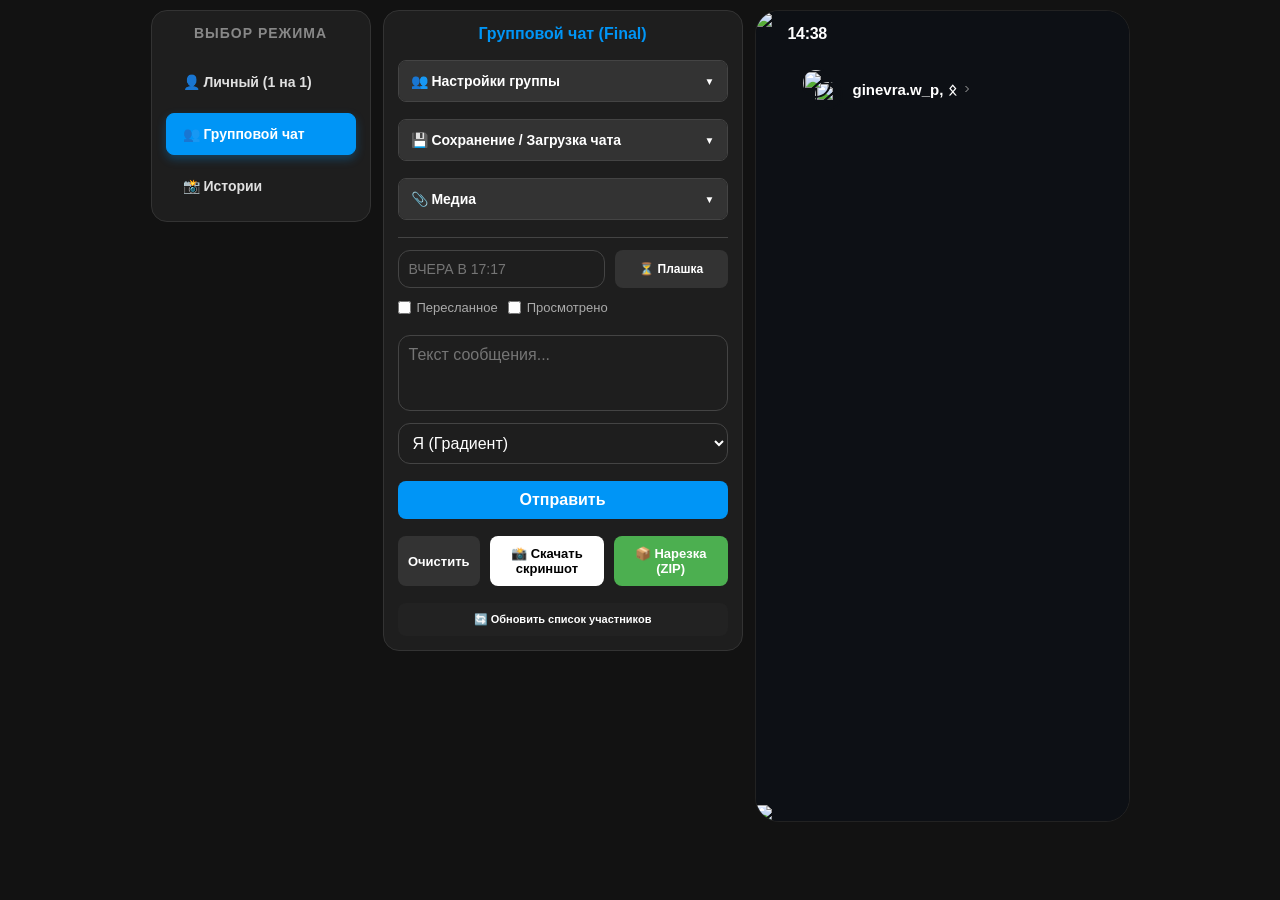
==== group.html @ 5d0ad5b0 "Update group.html" ====
<!DOCTYPE html>
<html lang="ru">
<head>
    <script src="https://telegram.org/js/telegram-web-app.js"></script>
    <meta charset="UTF-8">
    <meta name="viewport" content="width=device-width, initial-scale=1, maximum-scale=1, viewport-fit=cover">
    <title>Instagram Group Chat Generator - Pro Mode Final</title>
    <link rel="stylesheet" href="style.css?v=151">
    
    <script src="https://html2canvas.hertzen.com/dist/html2canvas.min.js"></script>
    <script src="https://cdnjs.cloudflare.com/ajax/libs/jszip/3.10.1/jszip.min.js"></script>
    
    <script src="export.js?v=151" defer></script>
    <script src="library.js?v=151" defer></script>
    <script src="scene_group.js?v=151" defer></script>
</head>
<body>
    <div class="sidebar">
        <div class="sidebar-title">Выбор режима</div>
        <a href="index.html" class="nav-item">👤 Личный (1 на 1)</a>
        <a href="group.html" class="nav-item active">👥 Групповой чат</a>
        <a href="story.html" class="nav-item">📸 Истории</a>
    </div>

    <div class="mobile-tabs">
        <button type="button" id="tabControls" class="active" onclick="toggleMobileTab('controls')">⚙️ Настройки</button>
        <button type="button" id="tabPreview" onclick="toggleMobileTab('preview')">📱 Превью</button>
    </div>

    <div class="controls-container">
        <div class="controls">
            <h3 class="group-title">Групповой чат (Final)</h3>

            <details class="control-section">
                <summary>👥 Настройки группы</summary>
                <div class="section-content">
                    <input type="text" id="groupName" placeholder="Название группы" value="ginevra.w_p, ᛟ" oninput="updateHeader()">
                    <div style="display: flex; gap: 5px;">
                        <input type="text" id="avTop" placeholder="Ава сверху" value="https://i.pravatar.cc/150?img=35" oninput="updateHeader()">
                        <input type="text" id="avBottom" placeholder="Ава снизу" value="https://i.pravatar.cc/150?img=68" oninput="updateHeader()">
                    </div>
                    <input type="text" id="timeHeader" value="14:38" oninput="updateTimeHeader()">
                </div>
            </details>

            <details class="control-section">
                <summary>💾 Сохранение / Загрузка чата</summary>
                <div class="section-content">
                    <button type="button" onclick="exportChat()" style="background: #333; font-size: 13px;">📥 Сохранить этот чат (JSON)</button>
                    <input type="file" id="importChatInput" accept=".json" style="display: none;" onchange="importChat(event)">
                    <button type="button" onclick="document.getElementById('importChatInput').click()" style="background: #333; font-size: 13px;">📤 Загрузить чат из файла</button>
                </div>
            </details>

            <details class="control-section">
                <summary>📎 Медиа</summary>
                <div class="section-content">
                    <strong>Ответ на историю:</strong>
                    <input type="file" onchange="previewMedia(this, 'story')">
                    <strong>Картинка в чат:</strong>
                    <input type="file" onchange="previewMedia(this, 'chatImg')">
                </div>
            </details>

            <hr style="border: 0; border-top: 1px solid #444;">

            <div style="display: flex; gap: 10px;">
                <input type="text" id="timeDividerInput" placeholder="ВЧЕРА В 17:17" style="flex: 2;">
                <button type="button" onclick="addTimeDivider()" style="flex: 1; background: #333; font-size: 12px;">⏳ Плашка</button>
            </div>

            <div id="replyIndicator" class="reply-indicator">
                <button type="button" class="cancel-btn" onclick="cancelReply()">✕</button>
                Отвечаем на: <span id="replyPreview" class="reply-indicator-text"></span>
            </div>

            <div style="display: flex; gap: 10px; align-items: center; margin-bottom: 8px; flex-wrap: wrap;">
                <label style="font-size: 13px; display: flex; align-items: center; gap: 6px; color: #aaa; cursor: pointer;">
                    <input type="checkbox" id="isForwardedCheckbox" style="width: auto; margin: 0; cursor: pointer;"> Пересланное
                </label>
                <label style="font-size: 13px; display: flex; align-items: center; gap: 6px; color: #aaa; cursor: pointer;">
                    <input type="checkbox" id="isSeenCheckbox" style="width: auto; margin: 0; cursor: pointer;" onchange="document.getElementById('seenTextInput').style.display = this.checked ? 'block' : 'none'"> Просмотрено
                </label>
                <input type="text" id="seenTextInput" placeholder="Напр: 5 ч. назад" style="display: none; flex: 1; padding: 4px 8px; font-size: 12px; height: 26px;">
            </div>

            <textarea id="messageInput" placeholder="Текст сообщения..." rows="3" style="font-family: inherit; resize: none;"></textarea>
            
            <select id="senderSelect"></select>
            
            <button type="button" id="mainActionBtn" onclick="addMessage()" style="margin-top: 5px;">Отправить</button>
            
            <div style="display: flex; gap: 10px; margin-top: 5px;">
                <button type="button" onclick="clearChat()" style="background: #333; flex: 1; font-size: 13px;">Очистить</button>
                <button type="button" onclick="downloadChat(event)" style="background: #fff; color: #000; flex: 1.5; font-size: 13px;">📸 Скачать скриншот</button>
                <button type="button" id="zipBtn" onclick="downloadChatAsZip('group')" style="background: #4CAF50; color: #fff; flex: 1.5; font-size: 13px;">📦 Нарезка (ZIP)</button>
            </div>
            <button type="button" onclick="updateSenderList()" style="background: #222; font-size: 11px; margin-top: 5px;">🔄 Обновить список участников</button>
        </div>
    </div>

    <div class="phone-container">
        <div class="phone-wrapper" id="captureArea">
            <div id="contextMenu" class="context-menu">
                <div class="menu-item" onclick="handleReply()">Ответить</div>
                <div class="menu-item" onclick="handleEdit()">Изменить</div>
                <div class="menu-item menu-item-danger" onclick="handleDelete()">Удалить</div>
            </div>

            <div class="chat-container">
                <div class="top-bar-container">
                    <img src="https://i.postimg.cc/CLHkRs4K/верхний_бар.png" crossorigin="anonymous">
                    <div id="iosTimeDisplay">14:38</div>
                    <div class="dynamic-header">
                        <div class="group-avatars-container">
                            <img id="headerAvTop" class="av-top" src="" crossorigin="anonymous">
                            <img id="headerAvBottom" class="av-bottom" src="" crossorigin="anonymous">
                        </div>
                        <div class="header-info"><div class="name"><span id="headerGroupName"></span><svg width="12" height="12" viewBox="0 0 24 24" fill="none" stroke="#A8A8A8" stroke-width="2"><path d="M9 18l6-6-6-6"/></svg></div></div>
                    </div>
                </div>
                <div class="messages" id="messagesBox"></div>
                <div class="bottom-bar-container"><img src="https://i.postimg.cc/SK5zBTm1/нижний_бар.png" crossorigin="anonymous"></div>
            </div>
        </div>
    </div>
</body>
</html>
---- style.css ----
@font-face {
    font-family: 'SF Pro Display';
    src: local('-apple-system'), local('BlinkMacSystemFont');
}
* { box-sizing: border-box; margin: 0; padding: 0; }
body { 
    font-family: 'SF Pro Display', -apple-system, BlinkMacSystemFont, 'Segoe UI', Roboto, Helvetica, Arial, sans-serif; 
    background: #121212; display: flex; justify-content: center; gap: 20px; padding: 20px; min-height: 100vh; color: #fff;
}

/* СТИЛИ ДЛЯ БОКОВОГО МЕНЮ */
.sidebar { 
    background: #1e1e1e; border-radius: 16px; padding: 20px; width: 220px; 
    box-shadow: 0 4px 15px rgba(0,0,0,0.3); display: flex; flex-direction: column; 
    gap: 10px; border: 1px solid #333; height: fit-content; flex-shrink: 0;
}
.sidebar-title { font-size: 14px; color: #888; text-transform: uppercase; letter-spacing: 1px; margin-bottom: 10px; font-weight: bold; text-align: center; }
.nav-item { padding: 12px 16px; border-radius: 8px; color: #e0e0e0; text-decoration: none; font-weight: 600; font-size: 14px; transition: all 0.2s; display: flex; align-items: center; gap: 8px; border: 1px solid transparent; }
.nav-item:hover { background: #2a2a2a; border-color: #444; }
.nav-item.active { background: #0095f6; color: #fff; border-color: #0095f6; box-shadow: 0 4px 10px rgba(0, 149, 246, 0.3); }

/* ПАНЕЛЬ НАСТРОЕК */
.controls-container { display: flex; flex-direction: column; width: 360px; flex-shrink: 0; }
.controls { 
    background: #1e1e1e; border-radius: 16px; padding: 20px; width: 100%; box-shadow: 0 4px 15px rgba(0,0,0,0.3); 
    display: flex; flex-direction: column; gap: 12px; height: fit-content; max-height: 95vh; overflow-y: auto; border: 1px solid #333;
}
.controls h3 { font-size: 18px; margin-bottom: 5px; text-align: center; color: #fff; }
.group-title { color: #0095f6 !important; }

.control-section { background: #2a2a2a; border-radius: 8px; border: 1px solid #444; overflow: hidden; margin-bottom: 5px;}
.control-section summary { padding: 12px; font-weight: 600; font-size: 14px; cursor: pointer; list-style: none; display: flex; justify-content: space-between; align-items: center; background: #333; transition: background 0.2s; }
.control-section summary:hover { background: #3a3a3a; }
.control-section summary::-webkit-details-marker { display: none; }
.control-section summary::after { content: '▼'; font-size: 10px; transition: transform 0.3s ease; }
.control-section[open] summary::after { transform: rotate(180deg); }
.control-section[open] summary { border-bottom: 1px solid #444; }
.section-content { padding: 12px; font-size: 13px; display: flex; flex-direction: column; gap: 10px; }

input[type="text"], input[type="number"], select, textarea { padding: 10px; border: 1px solid #444; background: #1e1e1e; color: #fff; border-radius: 8px; font-size: 14px; outline: none; width: 100%; }
button { background: #0095f6; color: white; border: none; padding: 10px; border-radius: 8px; font-weight: 600; cursor: pointer; transition: 0.2s; }
button:hover { opacity: 0.8; }

.reply-indicator { display: none; background: #262626; padding: 10px; border-radius: 8px; font-size: 12px; border-left: 3px solid #0095f6; color: #a8a8a8; margin-bottom: 5px;}
.reply-indicator-text { color: #fff; font-style: italic; display: block; margin-top: 4px; white-space: nowrap; overflow: hidden; text-overflow: ellipsis;}
.cancel-btn { background: none !important; color: #ff4d4d !important; padding: 0 !important; float: right; width: auto !important; font-weight: bold;}

/* ТЕЛЕФОН И ЧАТ */
.phone-container { display: flex; justify-content: center; }
.phone-wrapper { width: 390px; height: 844px; background: #0d1015; border-radius: 40px; box-shadow: 0 10px 0px rgba(0,0,0,0.6); overflow: hidden; display: flex; flex-direction: column; border: 1px solid #222; position: relative; flex-shrink: 0; }
.chat-container { flex: 1; display: flex; flex-direction: column; background: transparent; min-height: 0; }
.top-bar-container { width: 100%; position: relative; background: #0d1015; flex-shrink: 0; display: flex; justify-content: center; align-items: center; }
.top-bar-container img { width: 100%; display: block; }

.dynamic-header { position: absolute; top: 57px; left: 45px; display: flex; align-items: center; gap: 10px; z-index: 10; }
.dynamic-header img.single-avatar { width: 38px; height: 38px; border-radius: 50%; object-fit: cover; border: 1px solid #222; }

/* Групповые аватарки */
.group-avatars-container { position: relative; width: 42px; height: 42px; flex-shrink: 0; }
.group-avatars-container img { width: 30px; height: 30px; border-radius: 50%; object-fit: cover; border: 2px solid #0d1015; position: absolute; }
.group-avatars-container .av-top { top: 0; left: 0; z-index: 2; }
.group-avatars-container .av-bottom { bottom: 0; right: 0; z-index: 1; }

.header-info { display: flex; flex-direction: column; }
.header-info .name { font-weight: 600; font-size: 15px; color: #fff; display: flex; align-items: center; gap: 4px; }
.header-info .subtitle { font-size: 12px; color: #8e8e8e; }
#iosTimeDisplay { position: absolute; top: 14px; left: 32px; font-weight: 600; font-size: 16px; letter-spacing: -0.3px; color: #fff; z-index: 20; }

.messages { flex: 1; padding: 16px; display: flex; flex-direction: column; overflow-y: auto; background: #0d1015; min-height: 0; position: relative; }
.messages::-webkit-scrollbar { width: 0px; background: transparent; }

.message-row { display: flex; align-items: flex-end; gap: 8px; max-width: 85%; cursor: pointer; transition: opacity 0.2s; position: relative; z-index: 2; margin-bottom: 10px; }
.message-row:hover { opacity: 0.8; }
.message-row.left { align-self: flex-start; }
.message-row.right { align-self: flex-end; }

.time-divider { text-align: center; color: #8e8e8e; font-size: 11px; font-weight: 500; margin: 10px 0 16px 0; width: 100%; text-transform: uppercase; letter-spacing: 0.2px; align-self: center; cursor: pointer; }

.msg-avatar { width: 28px; height: 28px; border-radius: 50%; object-fit: cover; flex-shrink: 0; }
.msg-content { display: flex; flex-direction: column; max-width: 100%; min-width: 0; }
.message-row.left .msg-content { align-items: flex-start; }
.message-row.right .msg-content { align-items: flex-end; }

.reply-header { font-size: 11px; color: #8e8e8e; margin-bottom: 4px; padding: 0 4px; }
.message-row.left .reply-header { margin-left: 9px; } 
.reply-wrapper { display: flex; gap: 6px; margin-bottom: 6px; max-width: 100%; }
.reply-line { width: 3px; background-color: #23282F; border-radius: 3px; flex-shrink: 0; }
.reply-bubble { background: #23282F; padding: 10px 14px; border-radius: 18px; flex: 1; min-width: 0; }
.reply-bubble-text { font-size: 13px; color: #e0e0e0; line-height: 1.2; display: -webkit-box; -webkit-line-clamp: 2; -webkit-box-orient: vertical; overflow: hidden; text-overflow: ellipsis; word-break: break-word; max-height: 2.4em; }
.story-thumbnail { height: 200px; width: auto; max-width: 120px; object-fit: cover; border-radius: 12px; border: 1px solid #222; }

.msg { padding: 8px 13px 10px 13px; border-radius: 20px; font-size: 15px; line-height: 1.35; overflow-wrap: break-word; word-break: break-word; width: fit-content; max-width: 100%; background-repeat: no-repeat; display: inline-block; }
.message-row.left .msg { background: #25282d !important; color: #fff; }
.message-row.right .msg { color: white; }
.msg-image-attachment { max-width: 170px; border-radius: 20px !important; padding: 0; display: block; border: 1px solid #222; object-fit: cover; background: transparent !important; }

.bottom-bar-container { width: 100%; background: #0d1015; flex-shrink: 0; display: flex; justify-content: center; align-items: center; }
.bottom-bar-container img { width: 100%; display: block; }
.context-menu { position: absolute; background: #262626; border-radius: 12px; box-shadow: 0 4px 20px rgba(0,0,0,0.5); z-index: 100; overflow: hidden; border: 1px solid #363636; width: 160px; display: none; }
.menu-item { padding: 12px 16px; font-size: 15px; color: #fff; cursor: pointer; transition: background 0.2s; border-bottom: 1px solid #363636; }
.menu-item:last-child { border-bottom: none; }
.menu-item:hover { background: #333; }
.menu-item-danger { color: #ed4956; }

/* --- МОБИЛЬНАЯ АДАПТАЦИЯ --- */
.mobile-tabs { display: none; width: 100%; gap: 10px; margin-bottom: 15px; justify-content: center; }
.mobile-tabs button { flex: 1; padding: 12px; background: #1e1e1e; color: #888; border: 1px solid #333; border-radius: 8px; font-weight: bold; }
.mobile-tabs button.active { background: #0095f6; color: #fff; border-color: #0095f6; }

@media (max-width: 950px) {
    body { flex-direction: column; align-items: center; padding: 10px; }
    
    .sidebar { width: 100%; max-width: 400px; flex-direction: row; justify-content: center; flex-wrap: wrap; padding: 10px; }
    .sidebar-title { display: none; }
    .nav-item { flex: 1; justify-content: center; text-align: center; }
    
    .mobile-tabs { display: flex; max-width: 400px; }
    
    .controls-container { width: 100%; max-width: 400px; align-items: center; }
    .controls { max-height: none; } /* Убираем внутренний скролл, скроллится вся страница */
    
    .phone-container { width: 100%; max-width: 400px; display: none; justify-content: center; overflow-x: auto; padding-bottom: 20px;}
    
    /* Логика вкладок */
    body.show-preview .controls-container { display: none; }
    body.show-preview .phone-container { display: flex; }
    
    /* Оставляем оригинальные размеры телефона, чтобы скриншоты были идеальными (1170x2532) */
    .phone-wrapper { margin-top: 10px; }
}

html, body {
    width: 100%;
    min-height: 100dvh;
    overflow-x: hidden;
}

body {
    padding: 10px;
    gap: 12px;
    background: #121212;
}

/* Без теней */
.sidebar,
.controls,
.phone-wrapper,
.control-section,
.context-menu,
button {
    box-shadow: none !important;
}

/* Чище и компактнее */
.sidebar,
.controls {
    border-radius: 16px;
}

.sidebar {
    padding: 14px;
}

.controls {
    padding: 14px;
}

.controls h3 {
    font-size: 16px;
}

input,
textarea,
select,
button {
    font-size: 16px;
}

input[type="text"],
input[type="number"],
select,
textarea {
    border-radius: 12px;
}

/* Телефонный блок — аккуратно в экран */
.phone-wrapper {
    width: min(94vw, 375px);
    height: calc(min(94vw, 375px) * 844 / 390);
    border-radius: 24px;
    border: 1px solid #222;
}

/* Мобилка */
@media (max-width: 950px) {
    .sidebar,
    .controls-container,
    .mobile-tabs,
    .phone-container {
        width: 100%;
        max-width: 420px;
    }

    .mobile-tabs {
        display: flex;
    }

    .phone-container {
        display: none;
        justify-content: center;
        overflow: hidden;
        padding-bottom: 10px;
    }

    body.show-preview .controls-container {
        display: none;
    }

    body.show-preview .phone-container {
        display: flex;
    }
}
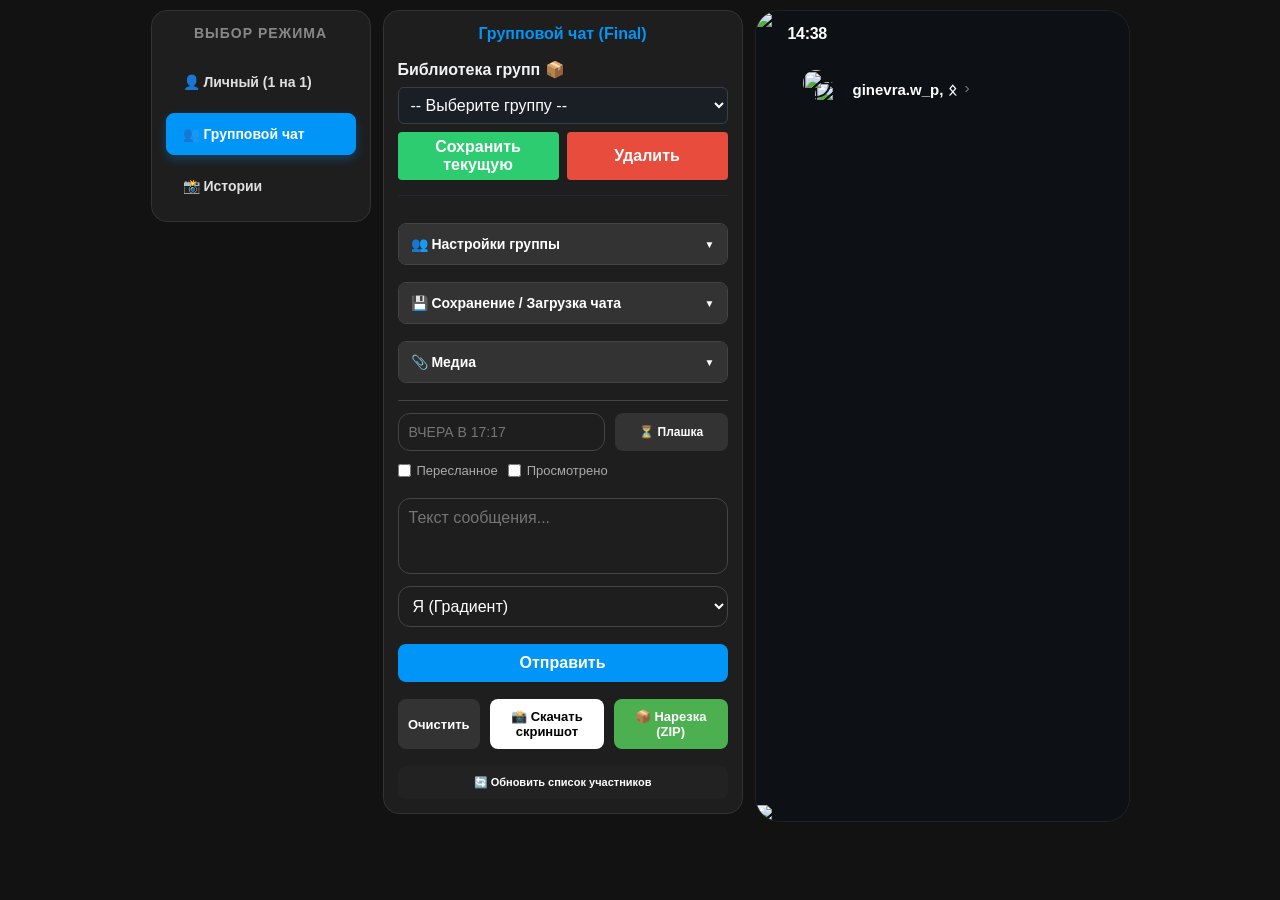
==== commit bdf1e184: "Update group.html" ====
--- a/group.html
+++ b/group.html
@@ -30,6 +30,17 @@
     <div class="controls-container">
         <div class="controls">
             <h3 class="group-title">Групповой чат (Final)</h3>
+
+            <div class="settings-section" style="margin-bottom: 15px; padding-bottom: 15px; border-bottom: 1px solid #232830;">
+                <h4 style="margin-top: 0; margin-bottom: 8px; color: #f0f3f5;">Библиотека групп 📦</h4>
+                <select id="groupLibrarySelect" style="width: 100%; padding: 8px; background: #1a1f26; color: #fff; border: 1px solid #3a3f47; border-radius: 6px; margin-bottom: 8px; cursor: pointer;">
+                    <option value="">-- Выберите группу --</option>
+                </select>
+                <div style="display: flex; gap: 8px;">
+                    <button type="button" id="saveGroupBtn" style="flex: 1; padding: 6px; background: #2ecc71; color: white; border: none; border-radius: 4px; cursor: pointer; font-weight: bold;">Сохранить текущую</button>
+                    <button type="button" id="deleteGroupBtn" style="flex: 1; padding: 6px; background: #e74c3c; color: white; border: none; border-radius: 4px; cursor: pointer; font-weight: bold;">Удалить</button>
+                </div>
+            </div>
 
             <details class="control-section">
                 <summary>👥 Настройки группы</summary>
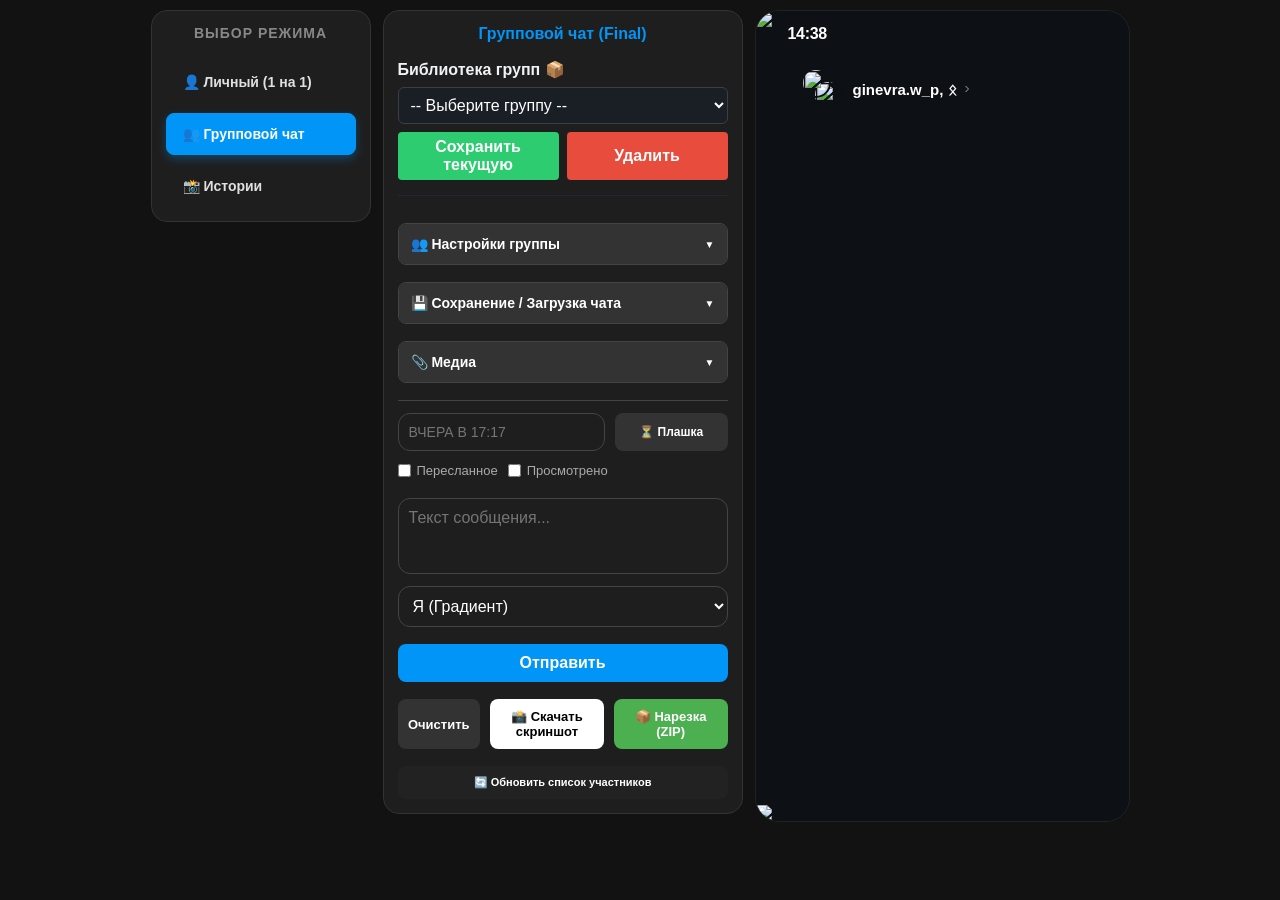
==== commit d18b4692: "Update group.html" ====
--- a/group.html
+++ b/group.html
@@ -12,7 +12,7 @@
     
     <script src="export.js?v=151" defer></script>
     <script src="library.js?v=151" defer></script>
-    <script src="scene_group.js?v=151" defer></script>
+    <script src="scene_group.js?v=152" defer></script>
 </head>
 <body>
     <div class="sidebar">
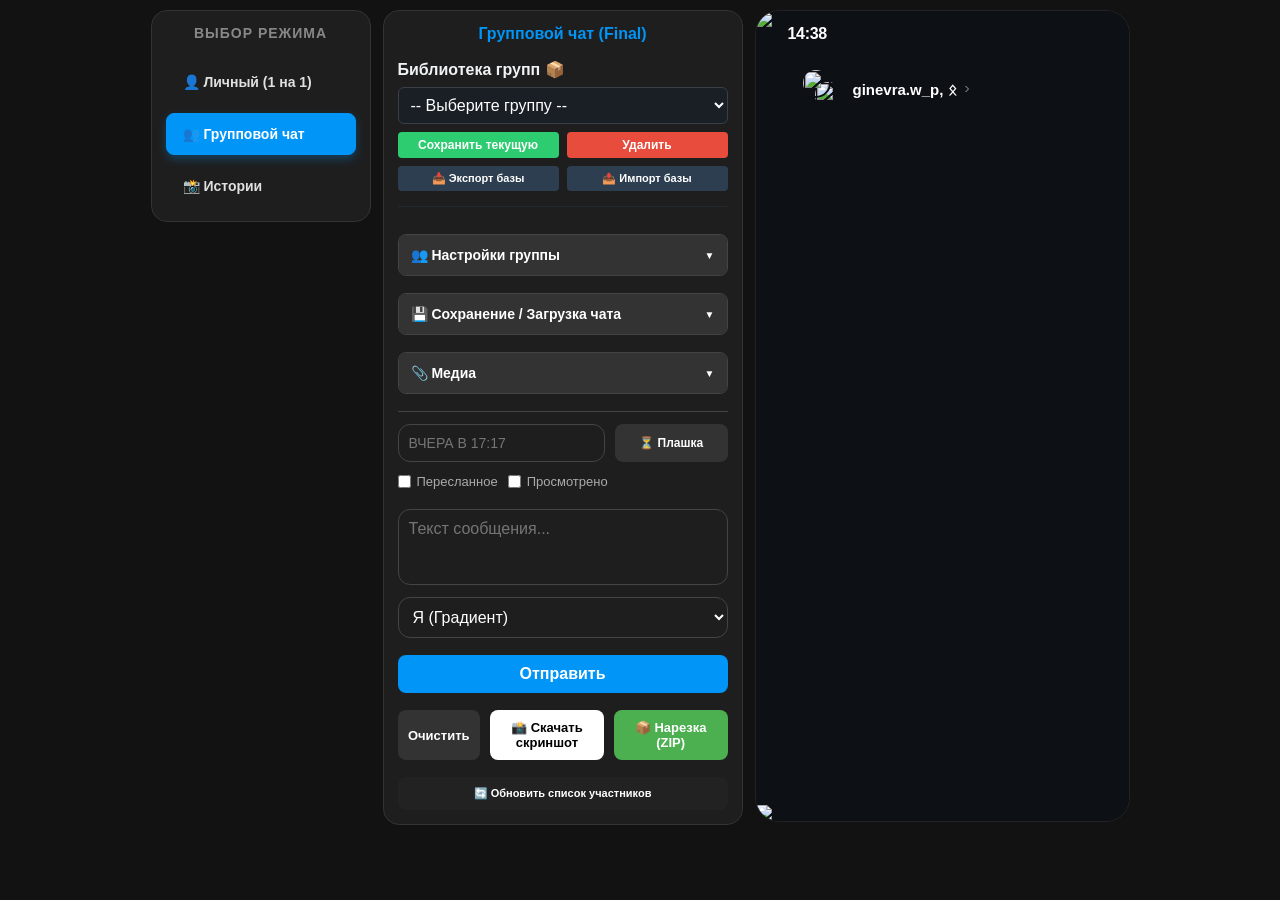
==== commit b62ef012: "Update group.html" ====
--- a/group.html
+++ b/group.html
@@ -37,8 +37,13 @@
                     <option value="">-- Выберите группу --</option>
                 </select>
                 <div style="display: flex; gap: 8px;">
-                    <button type="button" id="saveGroupBtn" style="flex: 1; padding: 6px; background: #2ecc71; color: white; border: none; border-radius: 4px; cursor: pointer; font-weight: bold;">Сохранить текущую</button>
-                    <button type="button" id="deleteGroupBtn" style="flex: 1; padding: 6px; background: #e74c3c; color: white; border: none; border-radius: 4px; cursor: pointer; font-weight: bold;">Удалить</button>
+                    <button type="button" id="saveGroupBtn" style="flex: 1; padding: 6px; background: #2ecc71; color: white; border: none; border-radius: 4px; cursor: pointer; font-weight: bold; font-size: 12px;">Сохранить текущую</button>
+                    <button type="button" id="deleteGroupBtn" style="flex: 1; padding: 6px; background: #e74c3c; color: white; border: none; border-radius: 4px; cursor: pointer; font-weight: bold; font-size: 12px;">Удалить</button>
+                </div>
+                <div style="display: flex; gap: 8px; margin-top: 8px;">
+                    <button type="button" id="exportGroupLibBtn" style="flex: 1; padding: 6px; background: #2c3e50; color: white; border: none; border-radius: 4px; cursor: pointer; font-size: 11px;">📥 Экспорт базы</button>
+                    <input type="file" id="importGroupLibInput" accept=".json" style="display: none;">
+                    <button type="button" id="importGroupLibBtn" style="flex: 1; padding: 6px; background: #2c3e50; color: white; border: none; border-radius: 4px; cursor: pointer; font-size: 11px;">📤 Импорт базы</button>
                 </div>
             </div>
 
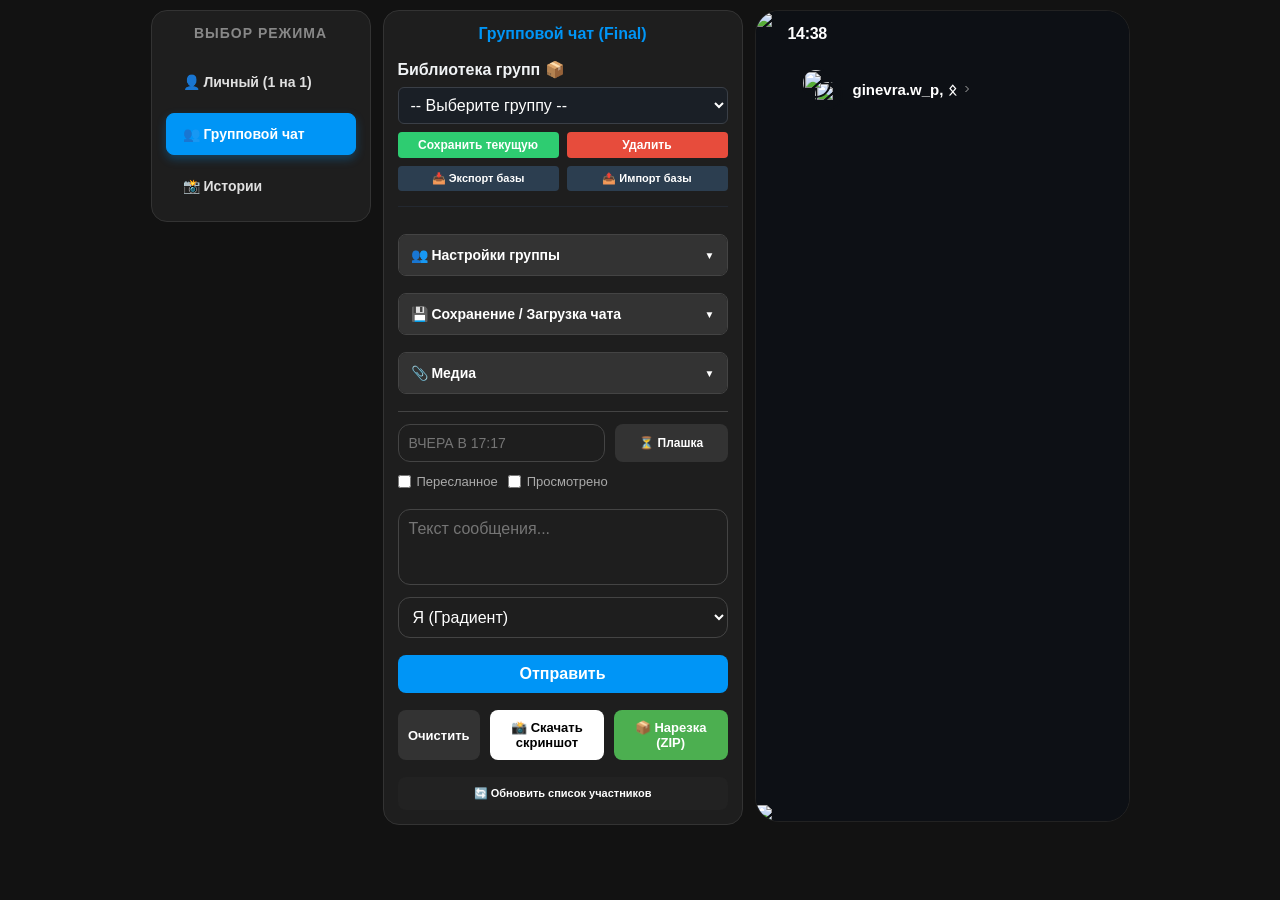
==== commit 862d7ca0: "Update group.html" ====
--- a/group.html
+++ b/group.html
@@ -12,7 +12,7 @@
     
     <script src="export.js?v=151" defer></script>
     <script src="library.js?v=151" defer></script>
-    <script src="scene_group.js?v=152" defer></script>
+    <script src="scene_group.js?v=153" defer></script>
 </head>
 <body>
     <div class="sidebar">
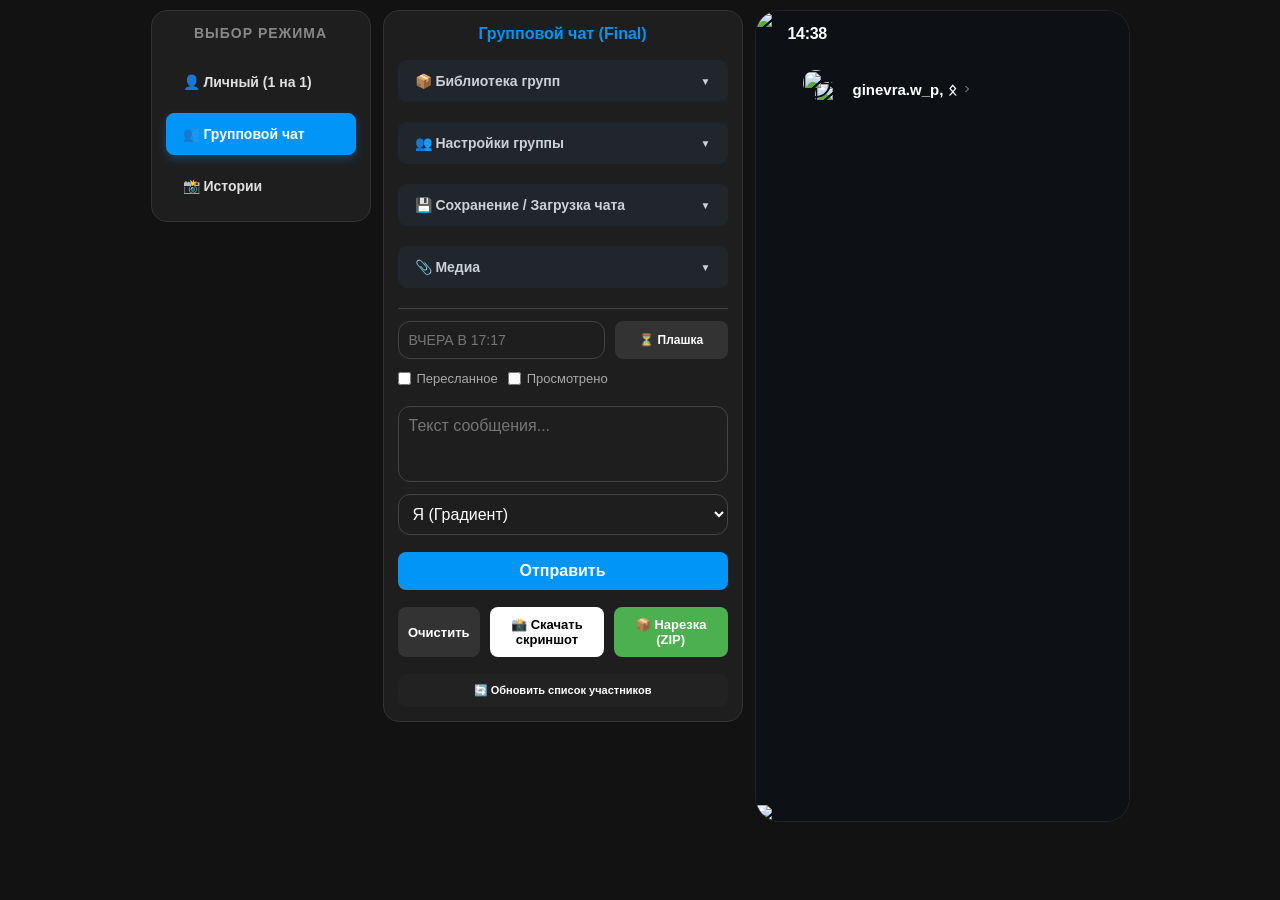
==== commit 23370e0b: "Update group.html" ====
--- a/group.html
+++ b/group.html
@@ -5,7 +5,7 @@
     <meta charset="UTF-8">
     <meta name="viewport" content="width=device-width, initial-scale=1, maximum-scale=1, viewport-fit=cover">
     <title>Instagram Group Chat Generator - Pro Mode Final</title>
-    <link rel="stylesheet" href="style.css?v=151">
+    <link rel="stylesheet" href="style.css?v=152">
     
     <script src="https://html2canvas.hertzen.com/dist/html2canvas.min.js"></script>
     <script src="https://cdnjs.cloudflare.com/ajax/libs/jszip/3.10.1/jszip.min.js"></script>
@@ -31,21 +31,25 @@
         <div class="controls">
             <h3 class="group-title">Групповой чат (Final)</h3>
 
-            <div class="settings-section" style="margin-bottom: 15px; padding-bottom: 15px; border-bottom: 1px solid #232830;">
-                <h4 style="margin-top: 0; margin-bottom: 8px; color: #f0f3f5;">Библиотека групп 📦</h4>
-                <select id="groupLibrarySelect" style="width: 100%; padding: 8px; background: #1a1f26; color: #fff; border: 1px solid #3a3f47; border-radius: 6px; margin-bottom: 8px; cursor: pointer;">
-                    <option value="">-- Выберите группу --</option>
-                </select>
-                <div style="display: flex; gap: 8px;">
-                    <button type="button" id="saveGroupBtn" style="flex: 1; padding: 6px; background: #2ecc71; color: white; border: none; border-radius: 4px; cursor: pointer; font-weight: bold; font-size: 12px;">Сохранить текущую</button>
-                    <button type="button" id="deleteGroupBtn" style="flex: 1; padding: 6px; background: #e74c3c; color: white; border: none; border-radius: 4px; cursor: pointer; font-weight: bold; font-size: 12px;">Удалить</button>
+            <details class="control-section">
+                <summary>📦 Библиотека групп</summary>
+                <div class="section-content">
+                    <select id="groupLibrarySelect" style="width: 100%; padding: 8px; background: #1a1f26; color: #fff; border: 1px solid #3a3f47; border-radius: 6px; margin-bottom: 8px; cursor: pointer;">
+                        <option value="">-- Выберите группу --</option>
+                    </select>
+                    <div style="display: flex; gap: 8px;">
+                        <button type="button" id="saveGroupBtn" style="flex: 1; padding: 6px; background: #2ecc71; color: white; border: none; border-radius: 4px; cursor: pointer; font-weight: bold; font-size: 12px;">Сохранить текущую</button>
+                        <button type="button" id="deleteGroupBtn" style="flex: 1; padding: 6px; background: #e74c3c; color: white; border: none; border-radius: 4px; cursor: pointer; font-weight: bold; font-size: 12px;">Удалить</button>
+                    </div>
+                    <div style="display: flex; gap: 8px; margin-top: 8px;">
+                        <button type="button" id="exportGroupLibBtn" style="flex: 1; padding: 6px; background: #2c3e50; color: white; border: none; border-radius: 4px; cursor: pointer; font-size: 11px;">📥 Экспорт базы</button>
+                        <input type="file" id="importGroupLibInput" accept=".json" style="display: none;">
+                        <label for="importGroupLibInput" style="flex: 1; padding: 6px; background: #2c3e50; color: white; border: none; border-radius: 4px; cursor: pointer; font-size: 11px; text-align: center; display: flex; align-items: center; justify-content: center; margin: 0;">
+                            📤 Импорт базы
+                        </label>
+                    </div>
                 </div>
-                <div style="display: flex; gap: 8px; margin-top: 8px;">
-                    <button type="button" id="exportGroupLibBtn" style="flex: 1; padding: 6px; background: #2c3e50; color: white; border: none; border-radius: 4px; cursor: pointer; font-size: 11px;">📥 Экспорт базы</button>
-                    <input type="file" id="importGroupLibInput" accept=".json" style="display: none;">
-                    <button type="button" id="importGroupLibBtn" style="flex: 1; padding: 6px; background: #2c3e50; color: white; border: none; border-radius: 4px; cursor: pointer; font-size: 11px;">📤 Импорт базы</button>
-                </div>
-            </div>
+            </details>
 
             <details class="control-section">
                 <summary>👥 Настройки группы</summary>
--- a/style.css
+++ b/style.css
@@ -220,3 +220,69 @@
         display: flex;
     }
 }
+
+/* Полное размытие или удаление грязных теней на текстах в историях */
+.story-text, .story-message-text, #captureArea [style*="text-shadow"] {
+    text-shadow: 0px 2px 6px rgba(0, 0, 0, 0.25) !important; /* Супер-мягкая, реалистичная тень */
+}
+
+/* Если хочешь вообще ПОЛНОСТЬЮ убрать любые тени под текстом, раскомментируй строчку ниже: */
+/* .story-text { text-shadow: none !important; } */
+
+/* КРАСИВЫЕ И СТАБИЛЬНЫЕ КНОПКИ МЕНЮ (ACCORDION UI) */
+.control-section {
+    background: #161b22 !important;
+    border: 1px solid #21262d !important;
+    border-radius: 8px !important;
+    margin-bottom: 8px !important;
+    overflow: hidden !important;
+    box-shadow: 0 4px 12px rgba(0, 0, 0, 0.15);
+}
+
+/* Шапка кнопки */
+.control-section summary {
+    padding: 12px 16px !important;
+    font-size: 14px !important;
+    font-weight: 600 !important;
+    color: #c9d1d9 !important;
+    background: #21262d !important;
+    cursor: pointer !important;
+    user-select: none !important;
+    outline: none !important;
+    transition: background 0.2s ease, color 0.2s ease;
+}
+
+.control-section summary:hover {
+    background: #282e38 !important;
+    color: #f0f6fc !important;
+}
+
+/* Внутренний контейнер при открытии — убираем разьезды */
+.control-section .section-content {
+    padding: 16px !important;
+    background: #0d1117 !important;
+    border-top: 1px solid #21262d !important;
+    display: flex !important;
+    flex-direction: column !important;
+    gap: 12px !important; /* Аккуратные отступы между инпутами */
+}
+
+/* Стилизуем инпуты внутри секций, чтобы они не слипались */
+.control-section .section-content input[type="text"],
+.control-section .section-content textarea,
+.control-section .section-content select {
+    width: 100% !important;
+    box-sizing: border-box !important;
+    padding: 10px !important;
+    background: #161b22 !important;
+    border: 1px solid #30363d !important;
+    border-radius: 6px !important;
+    color: #f0f6fc !important;
+    font-size: 13px !important;
+}
+
+.control-section .section-content input[type="text"]:focus,
+.control-section .section-content textarea:focus {
+    border-color: #58a6ff !important;
+    outline: none !important;
+}
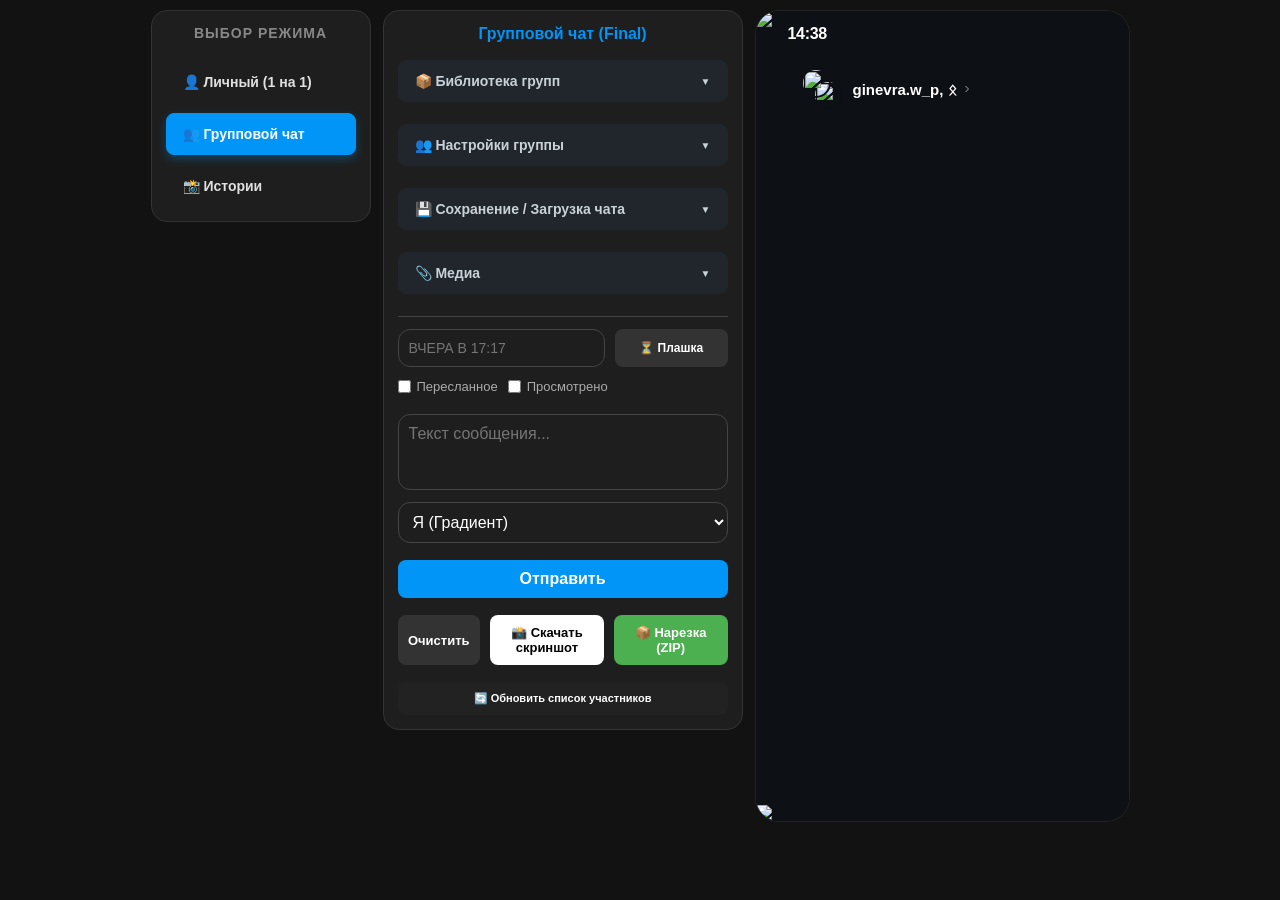
==== commit 2d39b973: "Update group.html" ====
--- a/group.html
+++ b/group.html
@@ -5,7 +5,7 @@
     <meta charset="UTF-8">
     <meta name="viewport" content="width=device-width, initial-scale=1, maximum-scale=1, viewport-fit=cover">
     <title>Instagram Group Chat Generator - Pro Mode Final</title>
-    <link rel="stylesheet" href="style.css?v=152">
+    <link rel="stylesheet" href="style.css?v=153">
     
     <script src="https://html2canvas.hertzen.com/dist/html2canvas.min.js"></script>
     <script src="https://cdnjs.cloudflare.com/ajax/libs/jszip/3.10.1/jszip.min.js"></script>
--- a/style.css
+++ b/style.css
@@ -286,3 +286,38 @@
     border-color: #58a6ff !important;
     outline: none !important;
 }
+
+/* ЖЕСТКИЙ ФИКС СЖАТИЯ МЕНЮ В ГАРМОШКУ */
+.controls-container, .controls {
+    max-height: 100vh !important;    /* Ограничиваем панель высотой экрана */
+    overflow-y: auto !important;     /* Включаем вертикальный ползунок прокрутки */
+    display: flex !important;
+    flex-direction: column !important;
+}
+
+.control-section {
+    flex-shrink: 0 !important;       /* ЗАПРЕЩАЕМ элементам меню сжиматься по вертикали! */
+    margin-bottom: 10px !important;
+}
+
+/* Красивый тонкий скроллбар для панели настроек, чтобы не мозолил глаза */
+.controls::-webkit-scrollbar {
+    width: 6px !important;
+}
+.controls::-webkit-scrollbar-track {
+    background: rgba(0, 0, 0, 0.1) !important;
+}
+.controls::-webkit-scrollbar-thumb {
+    background: #30363d !important;
+    border-radius: 4px !important;
+}
+
+/* ЗАПРЕЩАЕМ СЖИМАТЬСЯ ВООБЩЕ ВСЕМ ЭЛЕМЕНТАМ ПАНЕЛИ НАСТРОЕК */
+.controls > * {
+    flex-shrink: 0 !important;
+}
+
+/* На всякий случай даем полю ввода жесткую минимальную высоту, чтобы оно всегда было удобным */
+#messageInput {
+    min-height: 70px !important;
+}
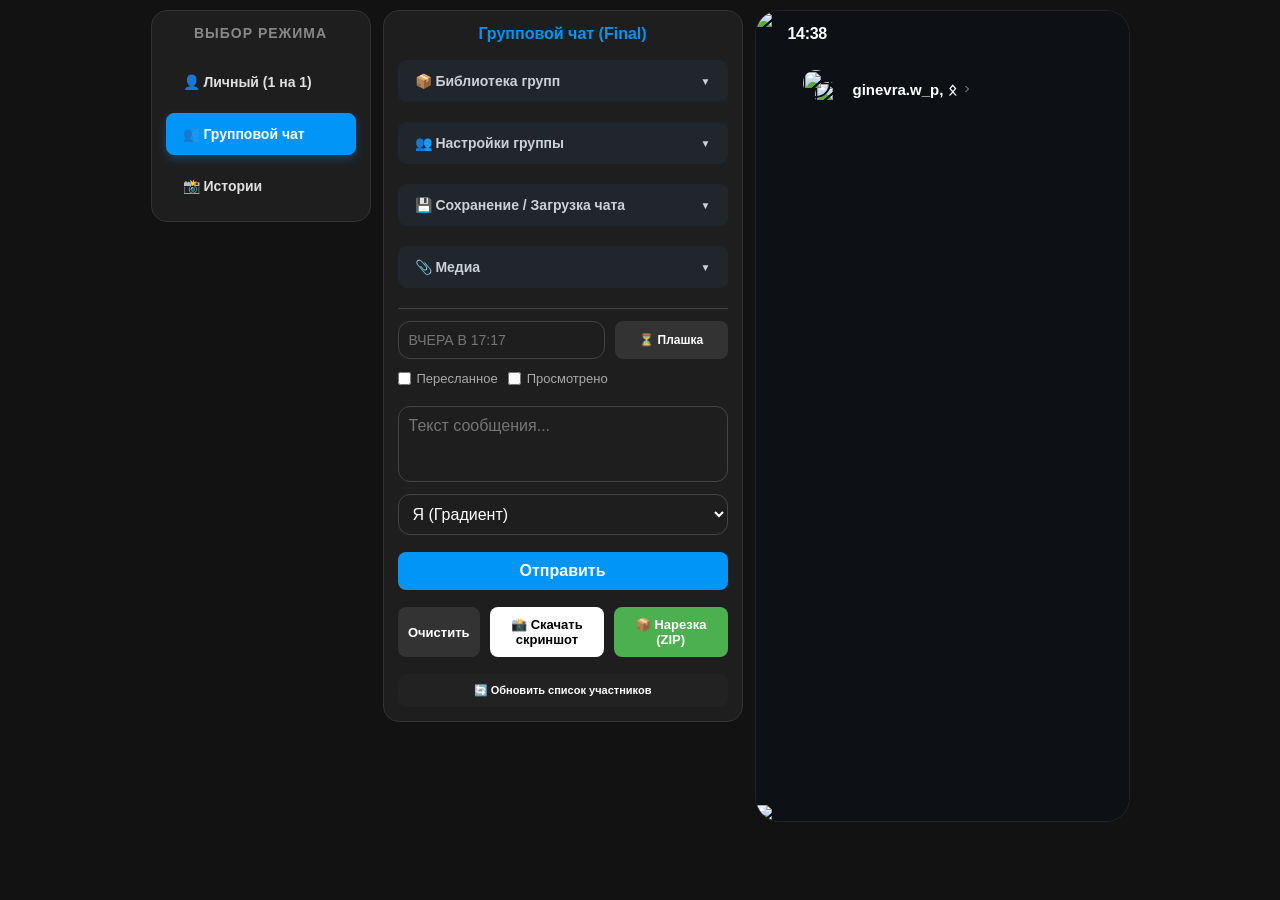
==== commit 8d010bad: "Update group.html" ====
--- a/group.html
+++ b/group.html
@@ -5,7 +5,7 @@
     <meta charset="UTF-8">
     <meta name="viewport" content="width=device-width, initial-scale=1, maximum-scale=1, viewport-fit=cover">
     <title>Instagram Group Chat Generator - Pro Mode Final</title>
-    <link rel="stylesheet" href="style.css?v=153">
+    <link rel="stylesheet" href="style.css?v=154">
     
     <script src="https://html2canvas.hertzen.com/dist/html2canvas.min.js"></script>
     <script src="https://cdnjs.cloudflare.com/ajax/libs/jszip/3.10.1/jszip.min.js"></script>
--- a/style.css
+++ b/style.css
@@ -288,36 +288,50 @@
 }
 
 /* ЖЕСТКИЙ ФИКС СЖАТИЯ МЕНЮ В ГАРМОШКУ */
-.controls-container, .controls {
-    max-height: 100vh !important;    /* Ограничиваем панель высотой экрана */
-    overflow-y: auto !important;     /* Включаем вертикальный ползунок прокрутки */
+/* ИСПРАВЛЕННЫЙ ФИКС СЖАТИЯ МЕНЮ (не ломает мобилку) */
+.controls {
+    max-height: 100vh !important;    
+    overflow-y: auto !important;     
     display: flex !important;
     flex-direction: column !important;
 }
 
-.control-section {
-    flex-shrink: 0 !important;       /* ЗАПРЕЩАЕМ элементам меню сжиматься по вертикали! */
-    margin-bottom: 10px !important;
-}
-
-/* Красивый тонкий скроллбар для панели настроек, чтобы не мозолил глаза */
+.controls > * {
+    flex-shrink: 0 !important;
+}
+
+/* На всякий случай даем полю ввода жесткую минимальную высоту */
+#messageInput {
+    min-height: 70px !important;
+}
+
+/* ЖЕЛЕЗОБЕТОННАЯ ЛОГИКА ДЛЯ МОБИЛОК */
+@media (max-width: 950px) {
+    /* Если включено превью - 100% прячем настройки */
+    body.show-preview .controls-container {
+        display: none !important;
+    }
+    /* Если превью выключено - 100% прячем телефон */
+    body:not(.show-preview) .phone-container {
+        display: none !important;
+    }
+}
+
+/* === КРАСИВЫЙ ПРЕМИАЛЬНЫЙ СКРОЛЛБАР ДЛЯ ПАНЕЛИ === */
 .controls::-webkit-scrollbar {
     width: 6px !important;
 }
+
 .controls::-webkit-scrollbar-track {
     background: rgba(0, 0, 0, 0.1) !important;
-}
+    border-radius: 8px !important;
+}
+
 .controls::-webkit-scrollbar-thumb {
     background: #30363d !important;
-    border-radius: 4px !important;
-}
-
-/* ЗАПРЕЩАЕМ СЖИМАТЬСЯ ВООБЩЕ ВСЕМ ЭЛЕМЕНТАМ ПАНЕЛИ НАСТРОЕК */
-.controls > * {
-    flex-shrink: 0 !important;
-}
-
-/* На всякий случай даем полю ввода жесткую минимальную высоту, чтобы оно всегда было удобным */
-#messageInput {
-    min-height: 70px !important;
-}
+    border-radius: 8px !important;
+}
+
+.controls::-webkit-scrollbar-thumb:hover {
+    background: #484f58 !important;
+}
